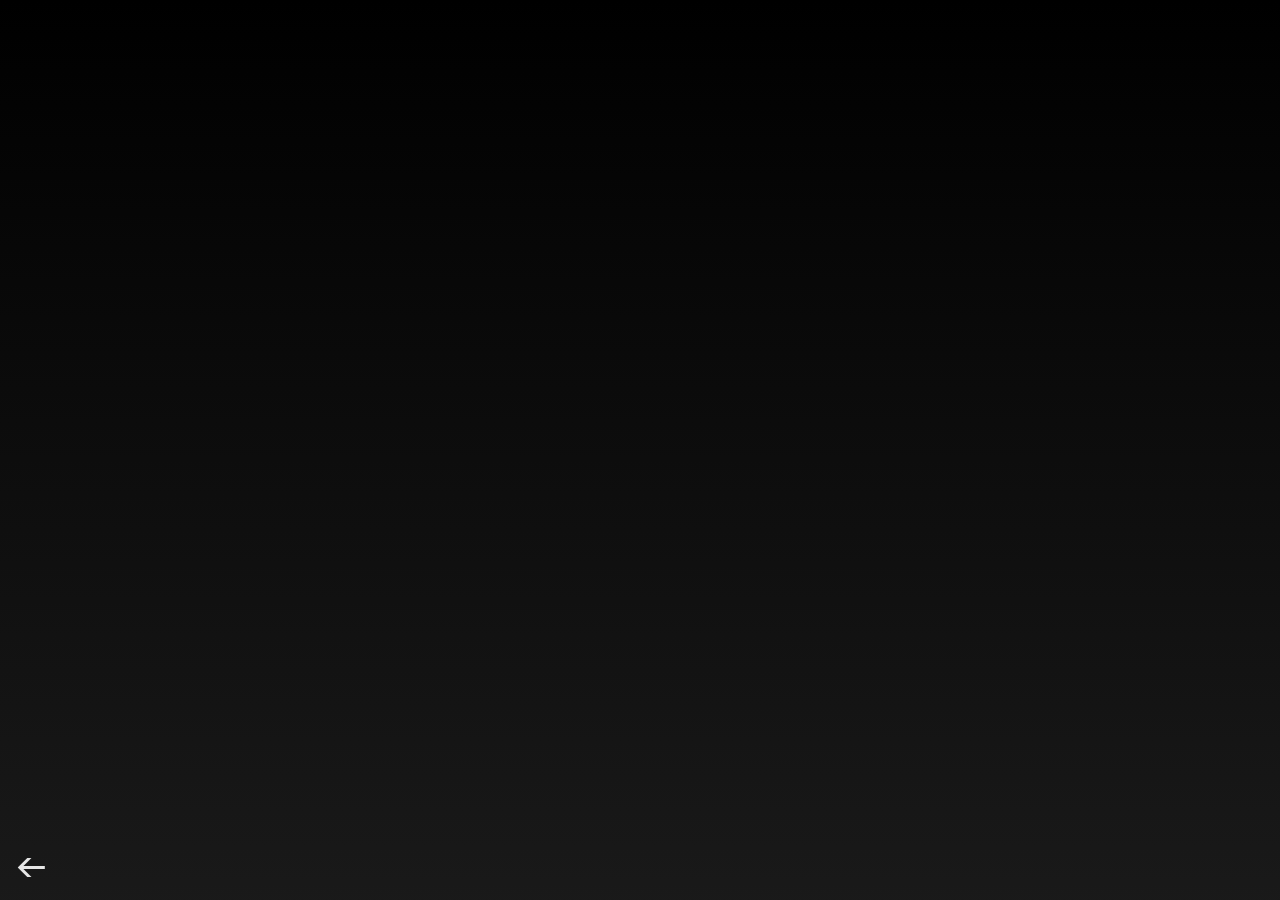
==== EN/Album/Album.html @ bb881ada "first commit" ====
<!DOCTYPE html>
<html lang="en">
<head>
    <meta charset="UTF-8">
    <meta name="viewport" content="width=device-width, initial-scale=1.0">
    <link rel="stylesheet" href="/css/album.css">
    <script src="/EN/Album/album.js" defer></script>
    <title>Sten Eltermaa</title>
</head>
<body>

    <div class="gradient"></div>

    <div class="bg-video">
        <video autoplay muted loop playsinline id="bg-video">
            <source src="/Images/StenEltermaa-Koduleht-Peegeldused.mp4" type="video/mp4">
        </video>
    </div>

<!--         <a href="mailto:steneltermaa@gmail.com" id="contact"></a>
        <a href="/EE/EE.html" class="language">EE</a> -->

        <div class="nav-bar">
        </div>

        <div class="back-wrapper">
            <a id="back" href="/index.html">&#8592</a>
        </div>

        <div id="works-container">
        </div>

</body>
</html>
---- css/album.css ----
@font-face {
    font-family: "Ladna Faux Bold";
    src: url(../Fonts/Ladna-FauxBold.woff2);
}

@font-face {
    font-family: "Ladna Faux Bold Italic";
    src: url(../Fonts/Ladna-FauxBoldItalic.woff2);
}


@font-face {
    font-family: "Ladna Faux Regular";
    src: url(../Fonts/Ladna-FauxRegular.woff2);
}

@font-face {
    font-family: "Ladna Faux Regular Italic";
    src: url(../Fonts/Ladna-FauxRegularItalic.woff2);
}

body {
    margin: 0;
    background-color: #002233;
    background-color: hsl(20, 50%, 10%); 
    background-color: hsl(370, 50%, 10%);
    background-color: hsl(60, 10%, 30%);
    background-color: hsl(230, 30%, 0%);
}

div.gradient {
    position: fixed;
    min-width: 100vw;
    min-height: 100vh;

    pointer-events: none;

    background:linear-gradient(to top ,hsl(0, 0%, 10%), transparent);

    mix-blend-mode: normal;
}

div.bg img {
    position: fixed;
    min-width: 100dvw;
    min-height: 100dvh;
}

div.bg-video {
    position: fixed;
    min-width: 100dvw;
    min-height: 100dvh;
    object-fit: contain;
    overflow: none;


    z-index: 15;
    pointer-events: none;
    mix-blend-mode: difference;

}

video {
    position: absolute;
    height: 100%;
    top: 50%;
    left: 50%;
    transform: translate(-50%, -50%);

    opacity: .15;
    filter: blur(8px);
    mix-blend-mode: normal;
    pointer-events: none;
}

a.title {
    position: fixed;
    margin: 0;
    bottom: 1rem;
    left: 1rem;

    font-family: "Ladna Faux Bold", Arial, sans-serif;
    font-size: 8rem;
    line-height: 6rem;
    letter-spacing: -.4rem;
    text-decoration: none;

    color: rgb(230, 230, 230);
    z-index: 20;

    transition: opacity .25s ease-in-out, font-size .25s ease-in-out, line-height .25s ease-in-out;
}

a.title:hover {
    opacity: 0;
    cursor: zoom-in;
}

a#contact {
    position: fixed;
    margin: 0;
    top: 1rem;
    left: 1rem;

    font-family: "Ladna Faux Regular", Arial, sans-serif;
    font-size: 2.25rem;
    line-height: 2.25rem;
    letter-spacing: -.09rem;
    text-decoration: none;

    color: rgb(230, 230, 230);
    cursor: pointer;
    white-space: nowrap;
    z-index: 20;
    

    transition: mix-blend-mode .1s ease-in-out, filter .2s ease-in-out;

        -webkit-touch-callout: none; 
    -webkit-user-select: none;
     -khtml-user-select: none;
       -moz-user-select: none;
        -ms-user-select: none;
            user-select: none;
}

a:hover {
    filter: blur(4px);
}


div.button-language {
    position: relative;
    top: 1rem;
    right: 1rem;
    z-index: 1;
}

a.language {
    position: fixed;
    top: 1rem;
    right: 1rem;

    font-family: "Ladna Faux Regular", Arial, sans-serif;
    font-size: 2.25rem;
    line-height: 2.25rem;
    letter-spacing: -.09rem;
    text-decoration: none;

    color: rgb(230, 230, 230);
    cursor: pointer;
    white-space: nowrap;
    z-index: 20;
    

    transition: mix-blend-mode .1s ease-in-out, filter .2s ease-in-out;

    -webkit-touch-callout: none; 
    -webkit-user-select: none;
     -khtml-user-select: none;
       -moz-user-select: none;
        -ms-user-select: none;
            user-select: none;
}

div.nav-bar {
    position: fixed;
    bottom: 1rem;
    right: 1rem;

    display: flex;
    column-gap: .7rem;

    z-index: 20;
    transition: column-gap .25s ease-in-out;
}

div.nav-bar a {
    color: rgb(230, 230, 230);
    text-decoration: none;
}

div.nav-button-container {
    margin: 0;
/*     padding-left: 1rem; */

    font-family: "Ladna Faux Regular", Arial, sans-serif;
    font-size: 2.25rem;
    line-height: 2.25rem;
    letter-spacing: -.09rem;
    text-decoration: none;

    color: rgb(230, 230, 230);
    cursor: pointer;
    white-space: nowrap;
    z-index: 10;
    mix-blend-mode: normal;

    transition: mix-blend-mode .1s ease-in-out, filter .2s ease-in-out;

    -webkit-touch-callout: none; 
    -webkit-user-select: none;
     -khtml-user-select: none;
       -moz-user-select: none;
        -ms-user-select: none;
            user-select: none;
}

div.nav-button-container:hover {
    filter: blur(4px);
}

.back-wrapper {
    position: fixed;
    left: 1rem;
    bottom: 1rem;

    cursor: pointer;
    z-index: 200;
}

#back {
    font-family: "Ladna Faux Regular", sans-serif;
    font-size: 2.25rem;
    line-height: 2rem;
    color: rgb(230, 230, 230);
    text-decoration: none;

    transition: filter .2s ease-in-out;
}






div#works-container {
    position: absolute;
    top: 0rem;
    padding: 1rem;
    height: calc(100dvh - 5rem);
    width: calc(100dvw - 2rem);

    display: flex;
    flex-flow: row wrap;
    justify-content: flex-start;
    align-items: flex-start;
    column-gap: 1rem;
    row-gap: 1rem;
    align-content: flex-start;
    align-self: center;

    z-index: 10;
}

div.article {
    position: relative;
    max-width: min-content;
    max-height: min-content;
    flex-grow: 1;
    flex-shrink: 1;
}

img.works {
    position: relative;
    object-fit: contain;
    min-height: 25dvh;
    max-height: 33dvh;

    cursor: zoom-in;
}

div.padding {
    position: relative;
    width: 100%;
    height: 3rem;
}





div.quick-view-overlay {
    position: fixed;
    min-height: 100vh;
    min-width: 100vw;

    display: flex;
    align-items: center;
    justify-content: center;

    background-color: rgba(0, 0, 0, .8);

    z-index: 999;
    cursor: zoom-out;
}

.quick-view-image {
    position: relative;
    max-height: calc(100dvh - 8rem);
    max-width: calc(100dvw - 2rem);
}

@media screen and (max-width: 850px) {
    img.works {
        max-height: calc(100dvh - 8rem);
        max-width: calc(100dvw - 2rem);
        cursor: zoom-in;
    }
}
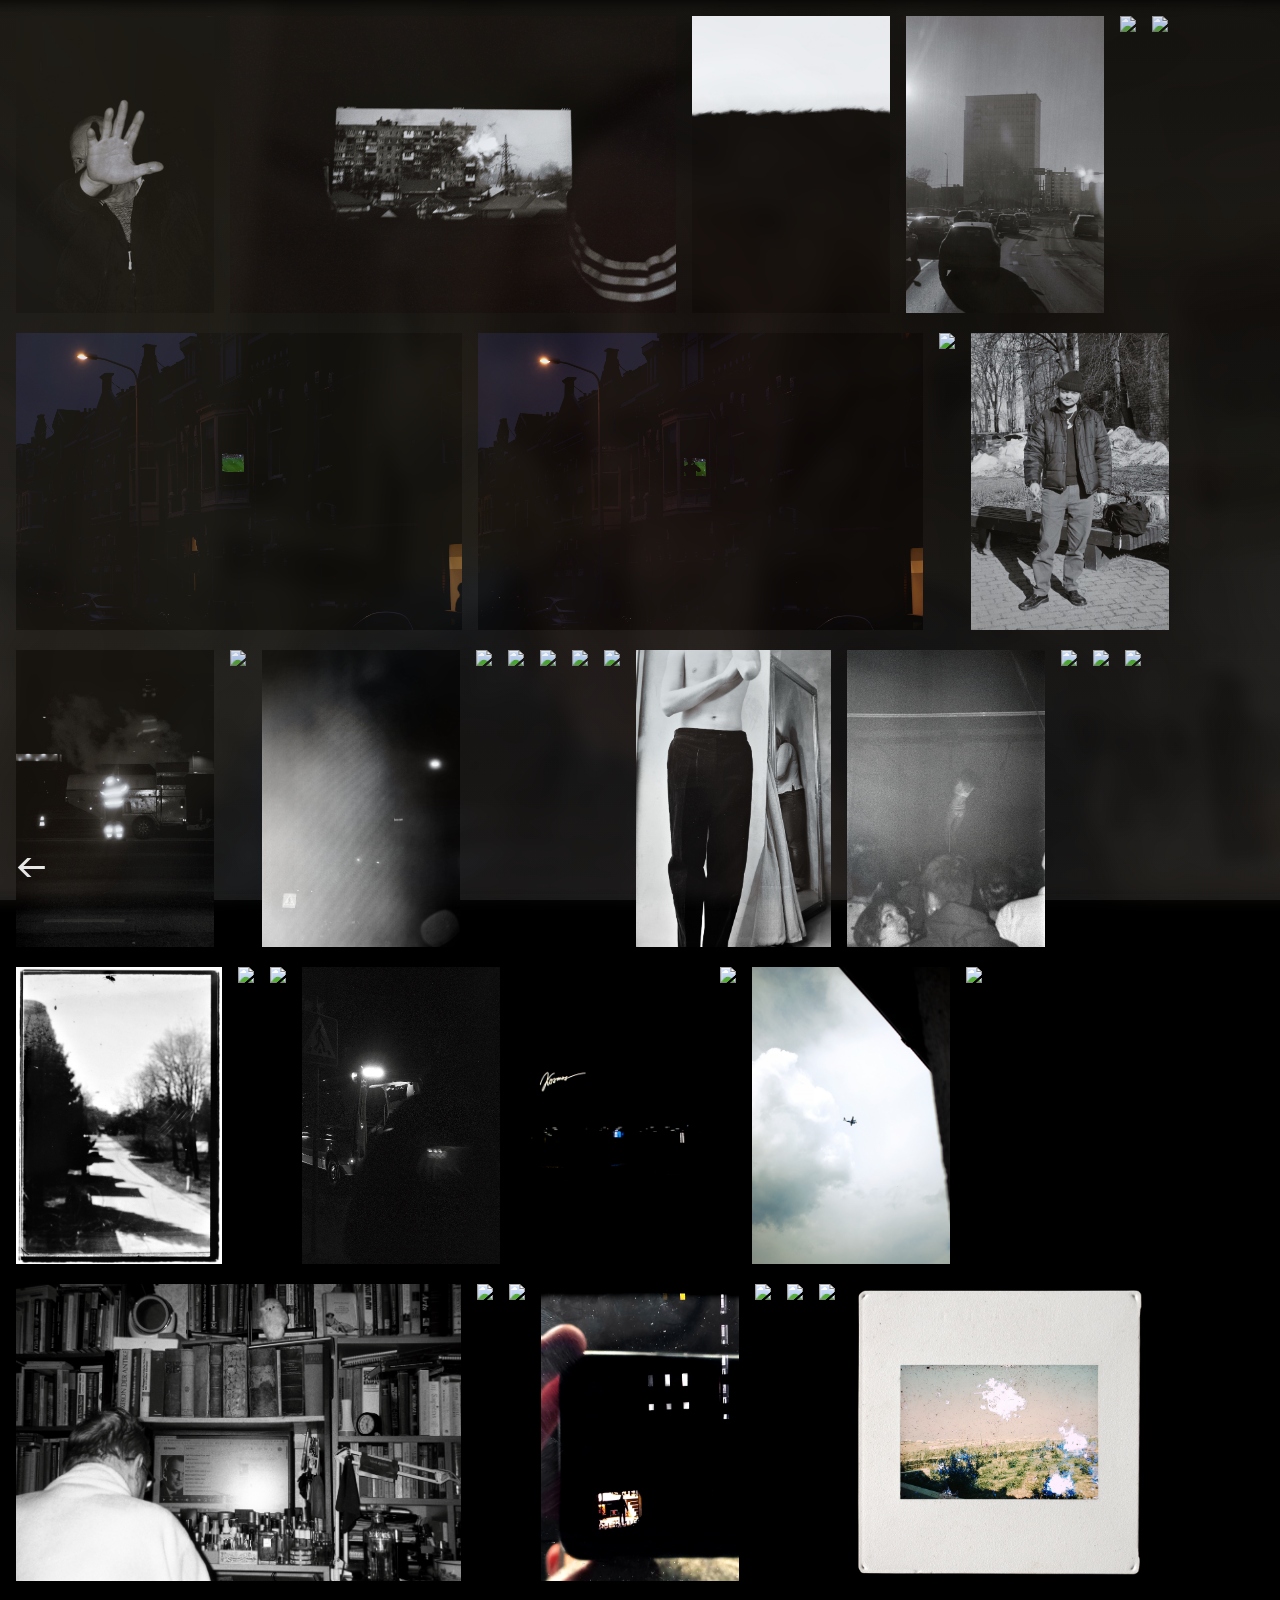
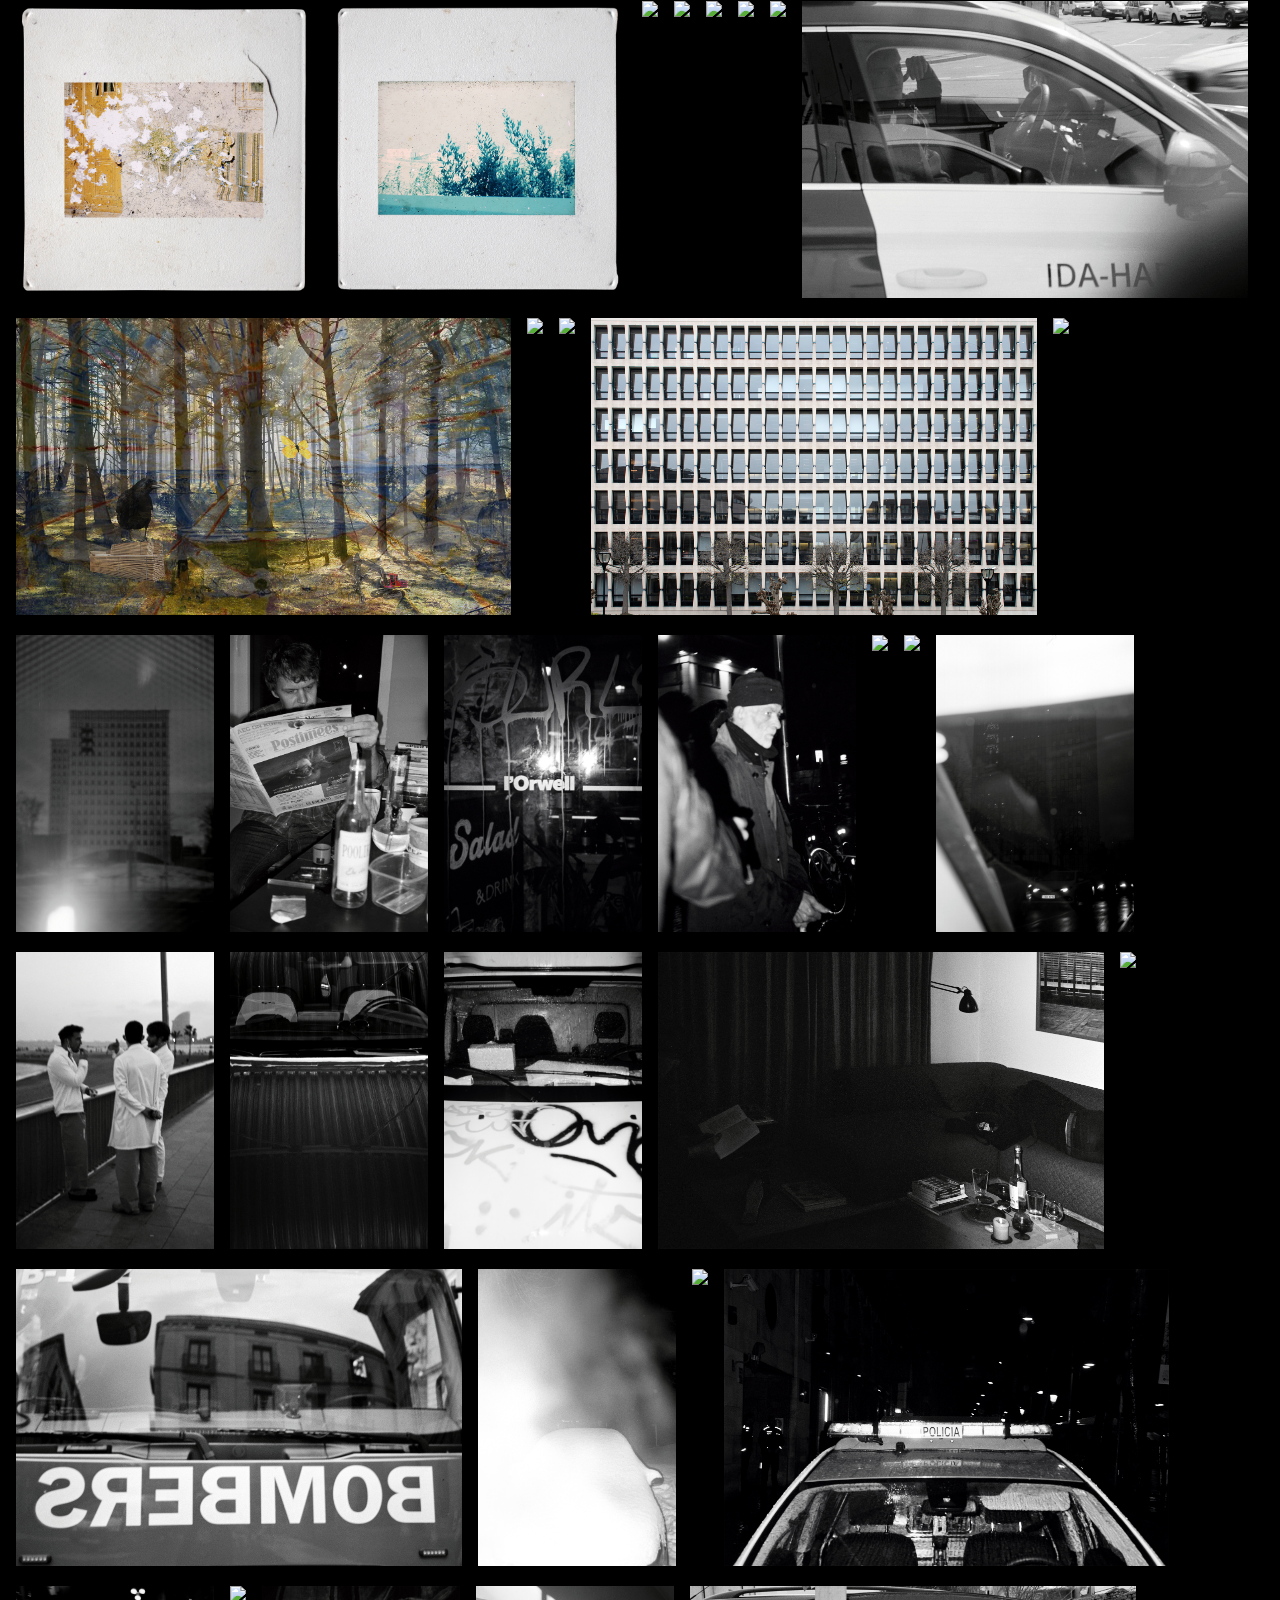
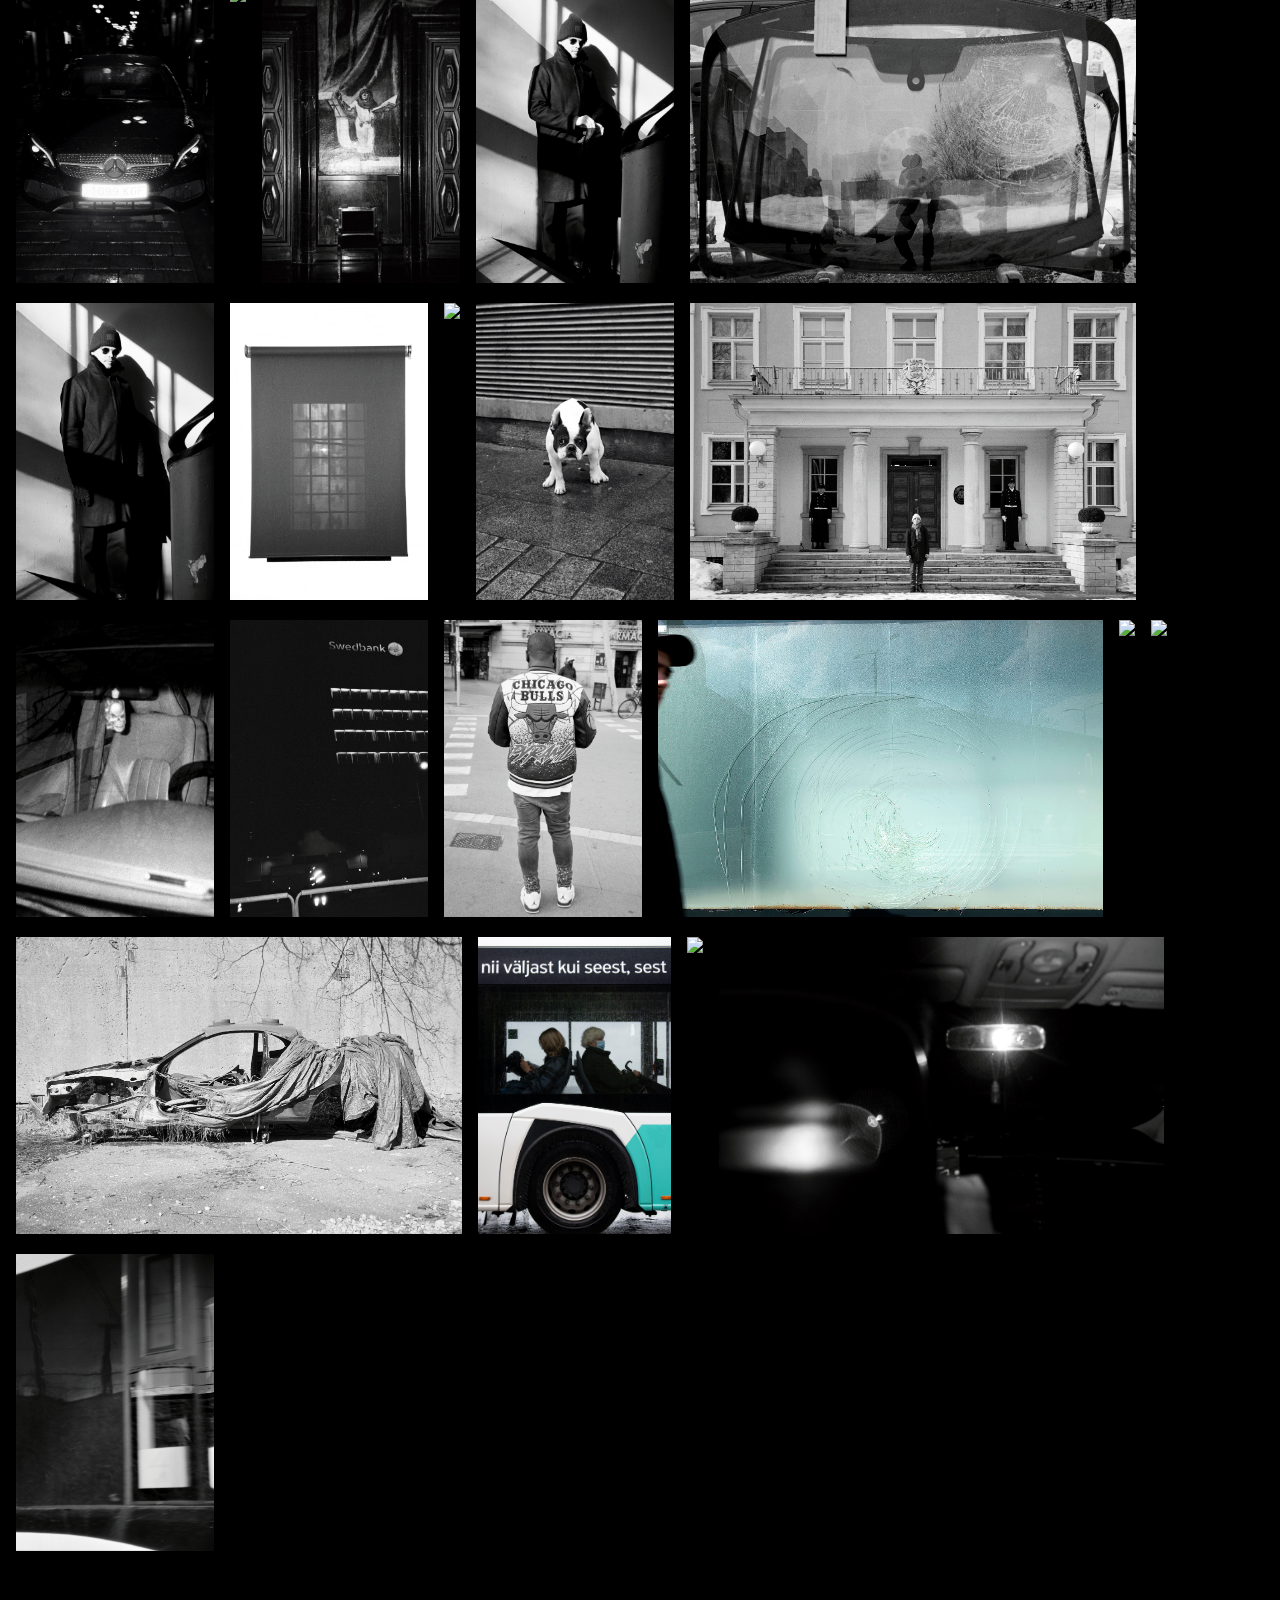
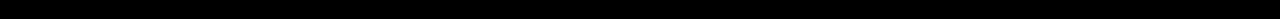
==== commit 67869436: "album js link fix" ====
--- a/EN/Album/Album.html
+++ b/EN/Album/Album.html
@@ -4,31 +4,31 @@
     <meta charset="UTF-8">
     <meta name="viewport" content="width=device-width, initial-scale=1.0">
     <link rel="stylesheet" href="/css/album.css">
-    <script src="/EN/Album/album.js" defer></script>
     <title>Sten Eltermaa</title>
 </head>
 <body>
-
+    
     <div class="gradient"></div>
-
+    
     <div class="bg-video">
         <video autoplay muted loop playsinline id="bg-video">
             <source src="/Images/StenEltermaa-Koduleht-Peegeldused.mp4" type="video/mp4">
         </video>
     </div>
-
-<!--         <a href="mailto:steneltermaa@gmail.com" id="contact"></a>
+    
+    <!--         <a href="mailto:steneltermaa@gmail.com" id="contact"></a>
         <a href="/EE/EE.html" class="language">EE</a> -->
-
+        
         <div class="nav-bar">
         </div>
-
+        
         <div class="back-wrapper">
             <a id="back" href="/index.html">&#8592</a>
         </div>
-
+        
         <div id="works-container">
         </div>
-
+        
+        <script type="module" src="/EN/Album/Album.js"></script>
 </body>
 </html>